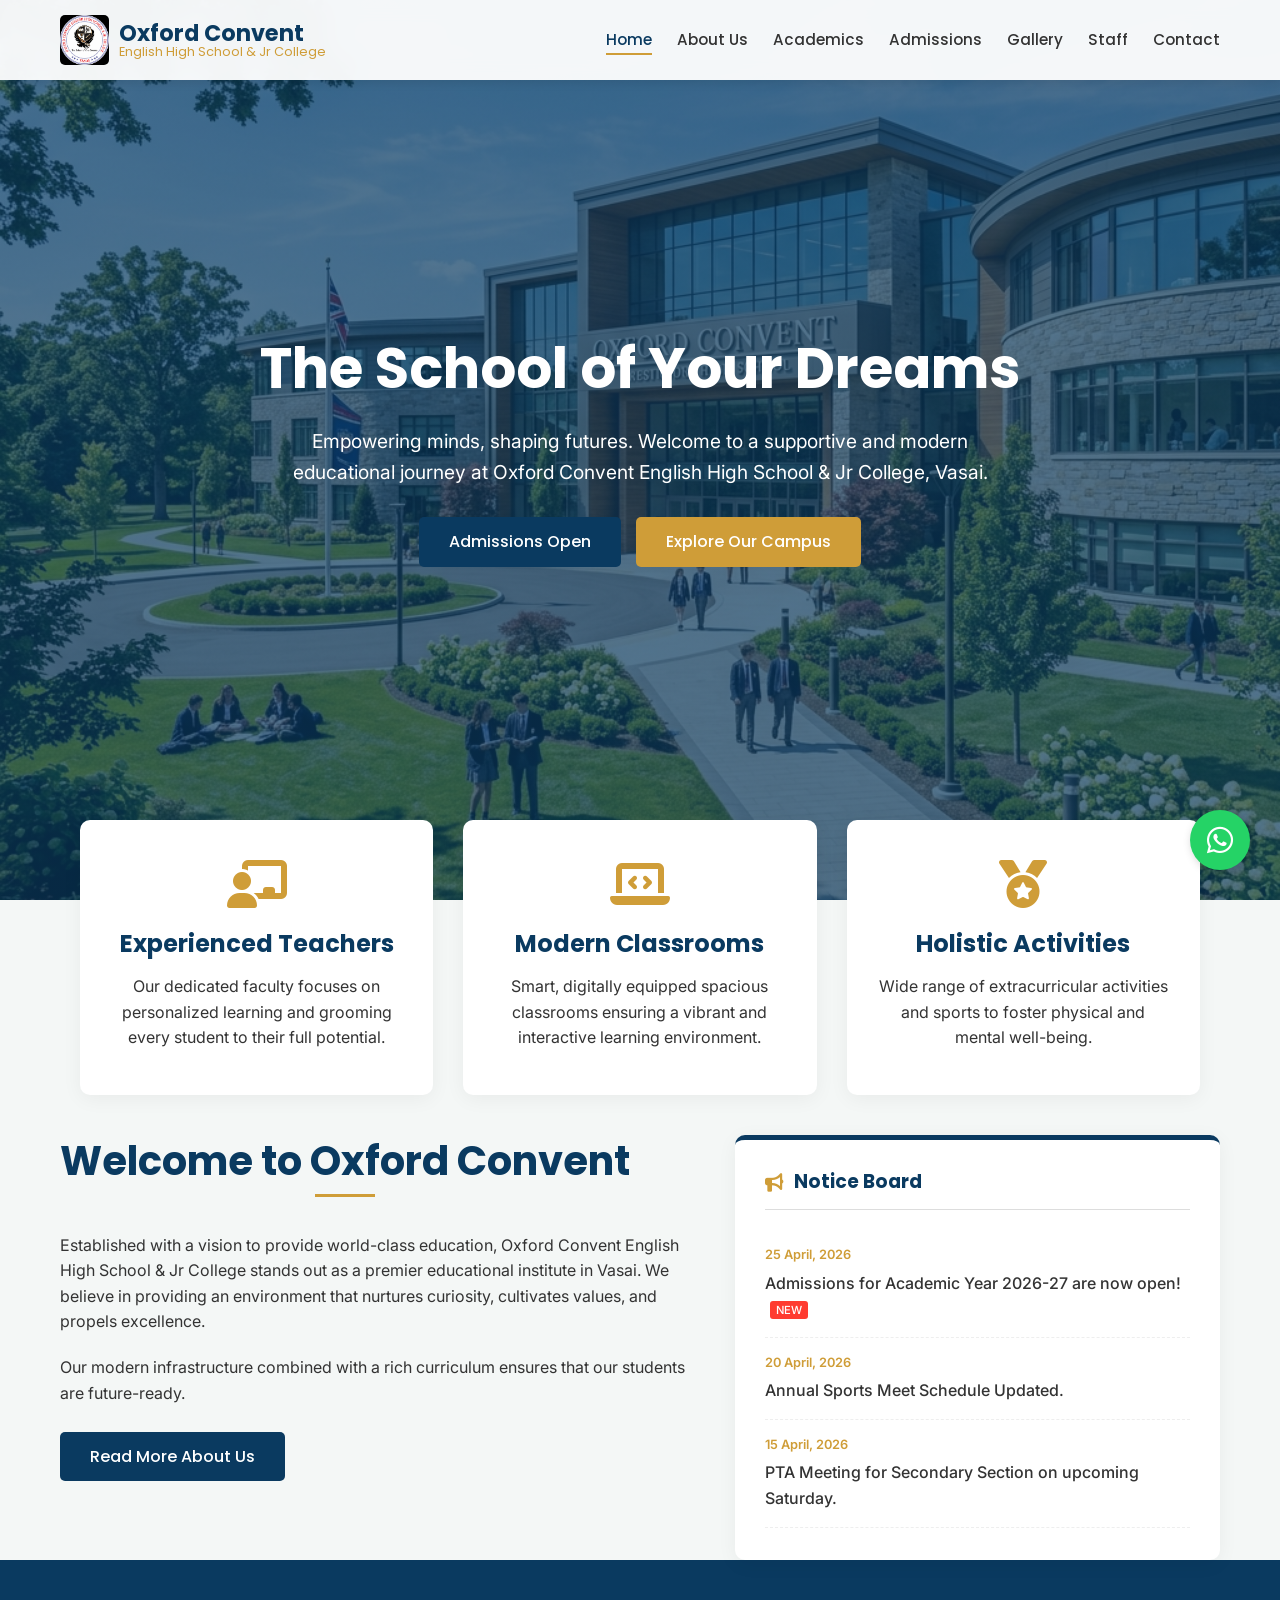
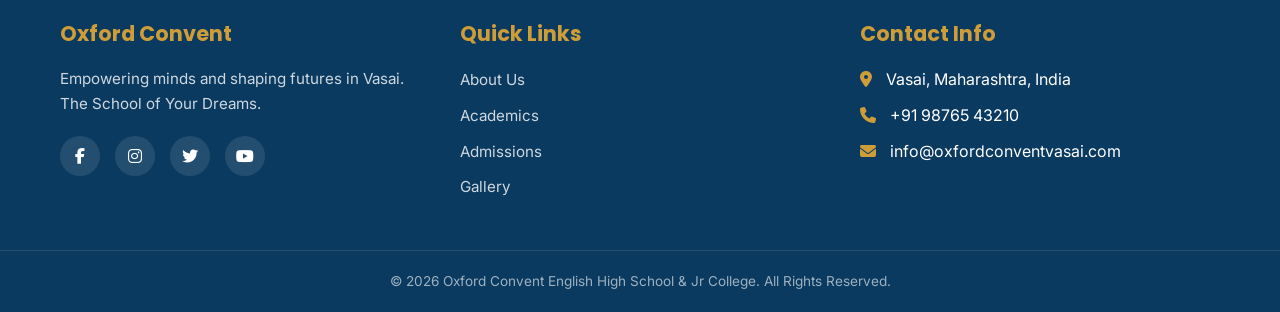
==== index.html @ 40e6c4a7 "Initial commit of Oxford Convent English School website" ====
<!DOCTYPE html>
<html lang="en">
<head>
    <meta charset="UTF-8">
    <meta name="viewport" content="width=device-width, initial-scale=1.0">
    <meta name="description" content="Oxford Convent English High School & Jr College, Vasai - The School of Your Dreams. Admissions Open.">
    <title>Home | Oxford Convent English High School & Jr College</title>
    <link rel="stylesheet" href="css/styles.css">
    <!-- Font Awesome for Icons -->
    <link rel="stylesheet" href="https://cdnjs.cloudflare.com/ajax/libs/font-awesome/6.4.0/css/all.min.css">
    <style>
        /* Home Specific Styles */
        .hero {
            height: 100vh;
            background: linear-gradient(rgba(10, 58, 96, 0.7), rgba(10, 58, 96, 0.7)), url('images/hero.png') center/cover no-repeat;
            display: flex;
            align-items: center;
            justify-content: center;
            text-align: center;
            color: var(--white);
            position: relative;
        }

        .hero-content {
            max-width: 800px;
            padding: 0 20px;
        }

        .hero-content h1 {
            font-size: 3.5rem;
            color: var(--white);
            margin-bottom: 20px;
            animation: fadeInDown 1s ease-out;
        }

        .hero-content p {
            font-size: 1.2rem;
            margin-bottom: 30px;
            animation: fadeInUp 1s ease-out;
        }

        .hero-btns {
            display: flex;
            gap: 15px;
            justify-content: center;
            animation: fadeInUp 1.2s ease-out;
        }

        @keyframes fadeInDown {
            from { opacity: 0; transform: translateY(-30px); }
            to { opacity: 1; transform: translateY(0); }
        }

        @keyframes fadeInUp {
            from { opacity: 0; transform: translateY(30px); }
            to { opacity: 1; transform: translateY(0); }
        }

        /* Highlights Features */
        .features-grid {
            display: grid;
            grid-template-columns: repeat(auto-fit, minmax(300px, 1fr));
            gap: 30px;
            margin-top: -80px;
            padding: 0 20px;
            z-index: 10;
            position: relative;
        }

        .feature-card {
            background-color: var(--white);
            padding: 40px 30px;
            border-radius: 10px;
            box-shadow: var(--box-shadow);
            text-align: center;
            transition: var(--transition);
            border-bottom: 4px solid transparent;
        }

        .feature-card:hover {
            transform: translateY(-10px);
            box-shadow: var(--box-shadow-hover);
            border-bottom-color: var(--secondary-gold);
        }

        .feature-icon {
            font-size: 3rem;
            color: var(--secondary-gold);
            margin-bottom: 20px;
        }

        .feature-card h3 {
            margin-bottom: 15px;
            font-size: 1.5rem;
        }

        /* Notice Board & About Mini */
        .home-section-2 {
            display: flex;
            flex-wrap: wrap;
            gap: 40px;
            margin-top: 40px;
        }

        .about-mini {
            flex: 1 1 500px;
        }

        .about-mini img {
            border-radius: 10px;
            box-shadow: var(--box-shadow);
            margin-bottom: 20px;
        }

        .notice-board {
            flex: 1 1 350px;
            background-color: var(--white);
            border-radius: 10px;
            box-shadow: var(--box-shadow);
            padding: 30px;
            border-top: 5px solid var(--primary-blue);
        }

        .notice-board h3 {
            margin-bottom: 20px;
            display: flex;
            align-items: center;
            gap: 10px;
            border-bottom: 1px solid #ddd;
            padding-bottom: 15px;
        }

        .notice-list {
            height: 300px;
            overflow-y: auto;
        }

        .notice-item {
            padding: 15px 0;
            border-bottom: 1px dashed #eee;
            position: relative;
        }

        .notice-item:hover .notice-title {
            color: var(--primary-blue);
        }

        .notice-date {
            font-size: 0.8rem;
            color: var(--secondary-gold);
            font-weight: 600;
            display: block;
            margin-bottom: 5px;
        }

        .notice-title {
            font-weight: 500;
            transition: var(--transition);
        }
        
        .new-badge {
            background-color: #ff3b30;
            color: white;
            font-size: 0.7rem;
            padding: 2px 6px;
            border-radius: 3px;
            margin-left: 5px;
        }

        /* Custom Scrollbar for Notice */
        .notice-list::-webkit-scrollbar {
            width: 6px;
        }
        .notice-list::-webkit-scrollbar-track {
            background: #f1f1f1; 
        }
        .notice-list::-webkit-scrollbar-thumb {
            background: var(--primary-blue); 
            border-radius: 3px;
        }

        @media (max-width: 768px) {
            .hero-content h1 {
                font-size: 2.5rem;
            }
            .features-grid {
                margin-top: 40px;
            }
        }
    </style>
</head>
<body>

    <!-- Header Section -->
    <header>
        <div class="container navbar">
            <a href="index.html" class="logo">
                <img src="images/logo.jpeg" alt="Oxford Convent Logo" class="school-logo">
                <div class="logo-text">
                    Oxford Convent
                    <span>English High School & Jr College</span>
                </div>
            </a>
            
            <nav>
                <ul class="nav-links">
                    <li><a href="index.html" class="active">Home</a></li>
                    <li><a href="about.html">About Us</a></li>
                    <li><a href="academics.html">Academics</a></li>
                    <li><a href="admissions.html">Admissions</a></li>
                    <li><a href="gallery.html">Gallery</a></li>
                    <li><a href="staff.html">Staff</a></li>
                    <li><a href="contact.html">Contact</a></li>
                </ul>
            </nav>

            <div class="menu-toggle" id="mobile-menu">
                <i class="fa-solid fa-bars"></i>
            </div>
        </div>
    </header>

    <!-- Hero Section -->
    <section class="hero">
        <div class="hero-content">
            <h1>The School of Your Dreams</h1>
            <p>Empowering minds, shaping futures. Welcome to a supportive and modern educational journey at Oxford Convent English High School & Jr College, Vasai.</p>
            <div class="hero-btns">
                <a href="admissions.html" class="btn btn-primary">Admissions Open</a>
                <a href="about.html" class="btn btn-secondary">Explore Our Campus</a>
            </div>
        </div>
    </section>

    <!-- Highlights Grid -->
    <div class="container">
        <div class="features-grid">
            <div class="feature-card reveal">
                <i class="fa-solid fa-chalkboard-user feature-icon"></i>
                <h3>Experienced Teachers</h3>
                <p>Our dedicated faculty focuses on personalized learning and grooming every student to their full potential.</p>
            </div>
            <div class="feature-card reveal" style="transition-delay: 0.1s;">
                <i class="fa-solid fa-laptop-code feature-icon"></i>
                <h3>Modern Classrooms</h3>
                <p>Smart, digitally equipped spacious classrooms ensuring a vibrant and interactive learning environment.</p>
            </div>
            <div class="feature-card reveal" style="transition-delay: 0.2s;">
                <i class="fa-solid fa-medal feature-icon"></i>
                <h3>Holistic Activities</h3>
                <p>Wide range of extracurricular activities and sports to foster physical and mental well-being.</p>
            </div>
        </div>
    </div>

    <!-- Main Content Area -->
    <section class="container home-section-2">
        <div class="about-mini reveal">
            <h2 class="section-title" style="left: 0; transform: none; text-align: left;">Welcome to Oxford Convent</h2>
            <br><br>
            <p style="margin-bottom: 20px;">Established with a vision to provide world-class education, Oxford Convent English High School & Jr College stands out as a premier educational institute in Vasai. We believe in providing an environment that nurtures curiosity, cultivates values, and propels excellence.</p>
            <p>Our modern infrastructure combined with a rich curriculum ensures that our students are future-ready.</p>
            <br>
            <a href="about.html" class="btn btn-primary">Read More About Us</a>
        </div>
        
        <div class="notice-board reveal">
            <h3><i class="fa-solid fa-bullhorn" style="color: var(--secondary-gold);"></i> Notice Board</h3>
            <div class="notice-list">
                <div class="notice-item">
                    <span class="notice-date">25 April, 2026</span>
                    <a href="#" class="notice-title">Admissions for Academic Year 2026-27 are now open! <span class="new-badge">NEW</span></a>
                </div>
                <div class="notice-item">
                    <span class="notice-date">20 April, 2026</span>
                    <a href="#" class="notice-title">Annual Sports Meet Schedule Updated.</a>
                </div>
                <div class="notice-item">
                    <span class="notice-date">15 April, 2026</span>
                    <a href="#" class="notice-title">PTA Meeting for Secondary Section on upcoming Saturday.</a>
                </div>
                <div class="notice-item">
                    <span class="notice-date">10 April, 2026</span>
                    <a href="#" class="notice-title">Results for First Term Examinations declared.</a>
                </div>
                <div class="notice-item">
                    <span class="notice-date">05 April, 2026</span>
                    <a href="#" class="notice-title">Science Fair Registration ends soon.</a>
                </div>
            </div>
        </div>
    </section>

    <!-- Footer Section -->
    <footer>
        <div class="container footer-grid">
            <div class="footer-col">
                <h3>Oxford Convent</h3>
                <p>Empowering minds and shaping futures in Vasai. The School of Your Dreams.</p>
                <div class="social-links">
                    <a href="#"><i class="fa-brands fa-facebook-f"></i></a>
                    <a href="#"><i class="fa-brands fa-instagram"></i></a>
                    <a href="#"><i class="fa-brands fa-twitter"></i></a>
                    <a href="#"><i class="fa-brands fa-youtube"></i></a>
                </div>
            </div>
            <div class="footer-col">
                <h3>Quick Links</h3>
                <ul>
                    <li><a href="about.html">About Us</a></li>
                    <li><a href="academics.html">Academics</a></li>
                    <li><a href="admissions.html">Admissions</a></li>
                    <li><a href="gallery.html">Gallery</a></li>
                </ul>
            </div>
            <div class="footer-col">
                <h3>Contact Info</h3>
                <ul>
                    <li><i class="fa-solid fa-location-dot" style="color: var(--secondary-gold); margin-right: 10px;"></i> Vasai, Maharashtra, India</li>
                    <li><i class="fa-solid fa-phone" style="color: var(--secondary-gold); margin-right: 10px;"></i> +91 98765 43210</li>
                    <li><i class="fa-solid fa-envelope" style="color: var(--secondary-gold); margin-right: 10px;"></i> info@oxfordconventvasai.com</li>
                </ul>
            </div>
        </div>
        <div class="footer-bottom">
            <p>&copy; 2026 Oxford Convent English High School & Jr College. All Rights Reserved.</p>
        </div>
    </footer>

    <!-- WhatsApp Floating Button -->
    <a href="https://wa.me/919876543210" class="whatsapp-float" target="_blank" title="Contact us on WhatsApp">
        <i class="fa-brands fa-whatsapp"></i>
    </a>

    <script src="js/script.js"></script>
</body>
</html>
---- css/styles.css ----
/* =========================================================================
   Oxford Convent English High School - Core Styles
   ========================================================================= */

@import url('https://fonts.googleapis.com/css2?family=Inter:wght@300;400;500;600&family=Poppins:wght@400;500;600;700&display=swap');

:root {
  /* Color Palette */
  --primary-blue: #0A3A60;
  --secondary-gold: #CF9D38;
  --bg-light: #F4F7F6;
  --white: #FFFFFF;
  --text-dark: #333333;
  --text-muted: #666666;
  
  /* Layout & Spacing */
  --max-width: 1200px;
  --header-height: 80px;

  /* Typography */
  --font-heading: 'Poppins', sans-serif;
  --font-body: 'Inter', sans-serif;

  /* Transitions & Shadows */
  --transition: all 0.3s ease;
  --box-shadow: 0 4px 20px rgba(0, 0, 0, 0.05);
  --box-shadow-hover: 0 10px 30px rgba(0, 0, 0, 0.1);
}

/* =========================================================================
   Reset & Base Styles
   ========================================================================= */
* {
  margin: 0;
  padding: 0;
  box-sizing: border-box;
}

html {
  scroll-behavior: smooth;
}

body {
  font-family: var(--font-body);
  color: var(--text-dark);
  line-height: 1.6;
  background-color: var(--bg-light);
  overflow-x: hidden;
}

h1, h2, h3, h4, h5, h6 {
  font-family: var(--font-heading);
  color: var(--primary-blue);
  line-height: 1.3;
}

a {
  text-decoration: none;
  color: inherit;
}

ul {
  list-style: none;
}

img {
  max-width: 100%;
  height: auto;
  display: block;
}

/* Container */
.container {
  width: 100%;
  max-width: var(--max-width);
  margin: 0 auto;
  padding: 0 20px;
}

/* Sections */
section {
  padding: 80px 0;
}

.section-title {
  text-align: center;
  font-size: 2.5rem;
  font-weight: 700;
  margin-bottom: 20px;
  position: relative;
  display: inline-block;
  left: 50%;
  transform: translateX(-50%);
}

.section-title::after {
  content: '';
  position: absolute;
  bottom: -10px;
  left: 50%;
  transform: translateX(-50%);
  width: 60px;
  height: 3px;
  background-color: var(--secondary-gold);
}

.section-subtitle {
  text-align: center;
  color: var(--text-muted);
  margin-bottom: 50px;
  max-width: 600px;
  margin-left: auto;
  margin-right: auto;
}

/* Buttons */
.btn {
  display: inline-block;
  padding: 12px 30px;
  border-radius: 5px;
  font-family: var(--font-heading);
  font-weight: 500;
  cursor: pointer;
  transition: var(--transition);
  border: none;
  text-align: center;
}

.btn-primary {
  background-color: var(--primary-blue);
  color: var(--white);
}

.btn-primary:hover {
  background-color: var(--secondary-gold);
  color: var(--white);
  transform: translateY(-3px);
}

.btn-secondary {
  background-color: var(--secondary-gold);
  color: var(--white);
}

.btn-secondary:hover {
  background-color: var(--primary-blue);
  color: var(--white);
  transform: translateY(-3px);
}

/* =========================================================================
   Header & Navbar
   ========================================================================= */
header {
  position: fixed;
  top: 0;
  left: 0;
  width: 100%;
  height: var(--header-height);
  background-color: rgba(255, 255, 255, 0.95);
  backdrop-filter: blur(10px);
  box-shadow: 0 2px 10px rgba(0, 0, 0, 0.1);
  z-index: 1000;
  transition: var(--transition);
}

.navbar {
  display: flex;
  justify-content: space-between;
  align-items: center;
  height: 100%;
}

.logo {
  display: flex;
  align-items: center;
  gap: 10px;
}

.logo-text {
  font-family: var(--font-heading);
  font-size: 1.4rem;
  font-weight: 700;
  color: var(--primary-blue);
  line-height: 1.1;
}

.logo-text span {
  display: block;
  font-size: 0.8rem;
  font-weight: 400;
  color: var(--secondary-gold);
}

.school-logo {
  height: 50px;
  width: auto;
  border-radius: 5px;
}

.nav-links {
  display: flex;
  gap: 25px;
}

.nav-links li a {
  font-family: var(--font-heading);
  font-weight: 500;
  font-size: 0.95rem;
  color: var(--text-dark);
  transition: var(--transition);
  position: relative;
}

.nav-links li a:hover,
.nav-links li a.active {
  color: var(--primary-blue);
}

.nav-links li a::after {
  content: '';
  position: absolute;
  bottom: -5px;
  left: 0;
  width: 0;
  height: 2px;
  background-color: var(--secondary-gold);
  transition: var(--transition);
}

.nav-links li a:hover::after,
.nav-links li a.active::after {
  width: 100%;
}

/* Mobile Menu Toggle */
.menu-toggle {
  display: none;
  font-size: 1.8rem;
  color: var(--primary-blue);
  cursor: pointer;
}

/* =========================================================================
   Footer
   ========================================================================= */
footer {
  background-color: var(--primary-blue);
  color: var(--white);
  padding: 60px 0 20px;
}

.footer-grid {
  display: grid;
  grid-template-columns: repeat(auto-fit, minmax(250px, 1fr));
  gap: 40px;
  margin-bottom: 40px;
}

.footer-col h3 {
  color: var(--secondary-gold);
  margin-bottom: 20px;
  font-size: 1.3rem;
}

.footer-col p {
  color: rgba(255, 255, 255, 0.8);
  margin-bottom: 15px;
  font-size: 0.95rem;
}

.footer-col ul li {
  margin-bottom: 10px;
}

.footer-col ul li a {
  color: rgba(255, 255, 255, 0.8);
  transition: var(--transition);
  font-size: 0.95rem;
}

.footer-col ul li a:hover {
  color: var(--secondary-gold);
  padding-left: 5px;
}

.social-links {
  display: flex;
  gap: 15px;
  margin-top: 20px;
}

.social-links a {
  display: flex;
  align-items: center;
  justify-content: center;
  width: 40px;
  height: 40px;
  border-radius: 50%;
  background-color: rgba(255, 255, 255, 0.1);
  color: var(--white);
  transition: var(--transition);
}

.social-links a:hover {
  background-color: var(--secondary-gold);
}

.footer-bottom {
  text-align: center;
  padding-top: 20px;
  border-top: 1px solid rgba(255, 255, 255, 0.1);
  color: rgba(255, 255, 255, 0.6);
  font-size: 0.85rem;
}

/* =========================================================================
   Animations (Scroll Reveal)
   ========================================================================= */
.reveal {
  opacity: 0;
  transform: translateY(50px);
  transition: all 0.8s ease-out;
}

.reveal.active {
  opacity: 1;
  transform: translateY(0);
}

/* =========================================================================
   Floating WhatsApp Button
   ========================================================================= */
.whatsapp-float {
  position: fixed;
  bottom: 30px;
  right: 30px;
  background-color: #25d366;
  color: #fff;
  width: 60px;
  height: 60px;
  border-radius: 50px;
  text-align: center;
  font-size: 30px;
  box-shadow: 2px 2px 10px rgba(0,0,0,0.2);
  z-index: 100;
  display: flex;
  align-items: center;
  justify-content: center;
  transition: var(--transition);
}

.whatsapp-float:hover {
  transform: scale(1.1);
  background-color: #1ebe5d;
}

/* =========================================================================
   Pages Base Styles (Shared layouts)
   ========================================================================= */
.page-header {
  background-color: var(--primary-blue);
  padding: 120px 0 60px;
  text-align: center;
  color: var(--white);
  position: relative;
  overflow: hidden;
}

.page-header::before {
  content: '';
  position: absolute;
  top: 0; left: 0; right: 0; bottom: 0;
  background: url('../images/pattern.png');
  opacity: 0.05;
}

.page-header h1 {
  font-size: 3rem;
  color: var(--white);
  position: relative;
  z-index: 1;
}

.page-breadcrumb {
  margin-top: 15px;
  font-size: 0.95rem;
  position: relative;
  z-index: 1;
}

.page-breadcrumb a {
  color: var(--secondary-gold);
}

/* =========================================================================
   Responsive Global
   ========================================================================= */
@media (max-width: 991px) {
  .nav-links {
    display: flex;
    flex-direction: column;
    position: fixed;
    top: var(--header-height);
    right: -100%;
    width: 250px;
    height: calc(100vh - var(--header-height));
    background-color: var(--white);
    box-shadow: -5px 0 15px rgba(0,0,0,0.05);
    padding: 30px 20px;
    transition: var(--transition);
    gap: 20px;
  }

  .nav-links.active {
    right: 0;
  }

  .menu-toggle {
    display: block;
  }
}
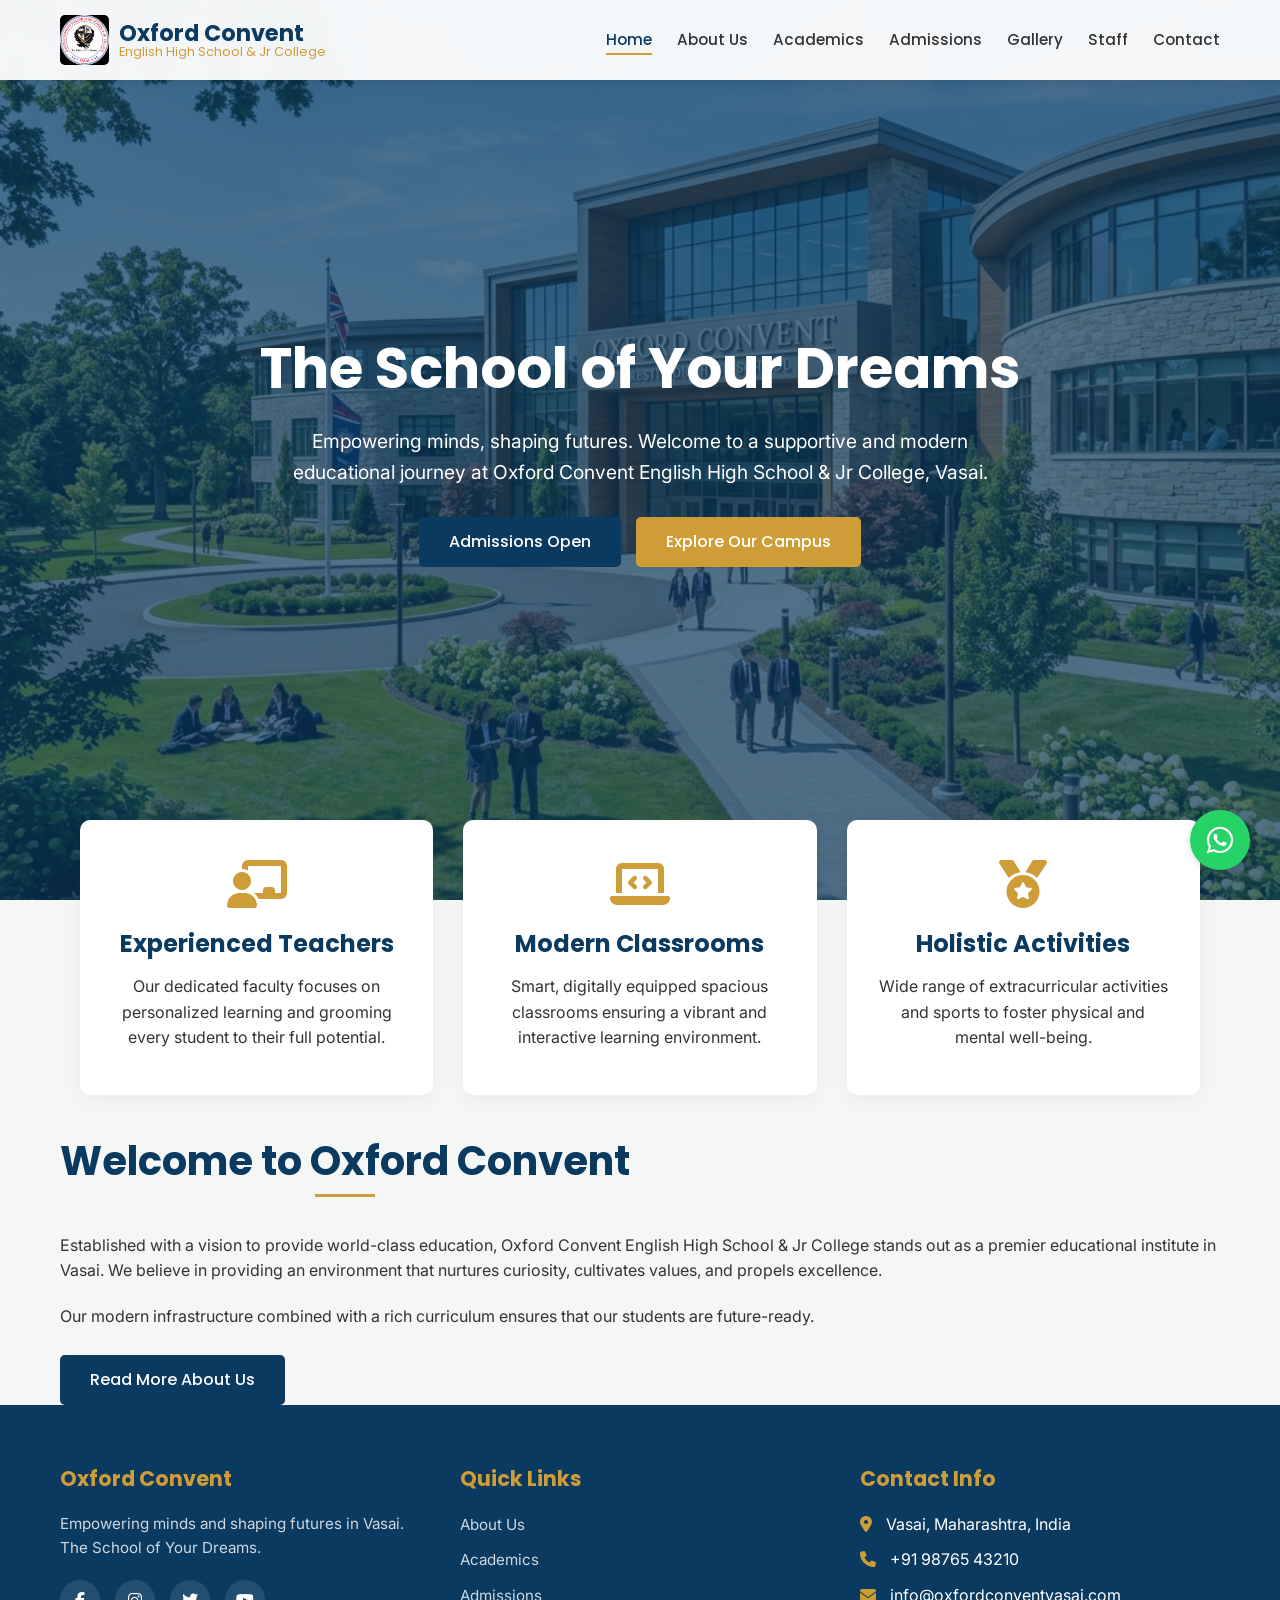
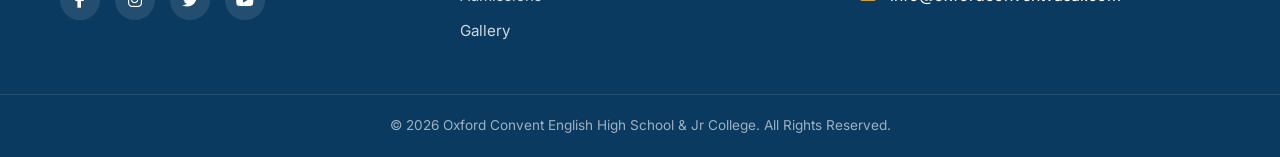
==== commit 1e570568: "Removed notice board" ====
--- a/index.html
+++ b/index.html
@@ -264,31 +264,7 @@
             <a href="about.html" class="btn btn-primary">Read More About Us</a>
         </div>
         
-        <div class="notice-board reveal">
-            <h3><i class="fa-solid fa-bullhorn" style="color: var(--secondary-gold);"></i> Notice Board</h3>
-            <div class="notice-list">
-                <div class="notice-item">
-                    <span class="notice-date">25 April, 2026</span>
-                    <a href="#" class="notice-title">Admissions for Academic Year 2026-27 are now open! <span class="new-badge">NEW</span></a>
-                </div>
-                <div class="notice-item">
-                    <span class="notice-date">20 April, 2026</span>
-                    <a href="#" class="notice-title">Annual Sports Meet Schedule Updated.</a>
-                </div>
-                <div class="notice-item">
-                    <span class="notice-date">15 April, 2026</span>
-                    <a href="#" class="notice-title">PTA Meeting for Secondary Section on upcoming Saturday.</a>
-                </div>
-                <div class="notice-item">
-                    <span class="notice-date">10 April, 2026</span>
-                    <a href="#" class="notice-title">Results for First Term Examinations declared.</a>
-                </div>
-                <div class="notice-item">
-                    <span class="notice-date">05 April, 2026</span>
-                    <a href="#" class="notice-title">Science Fair Registration ends soon.</a>
-                </div>
-            </div>
-        </div>
+
     </section>
 
     <!-- Footer Section -->
